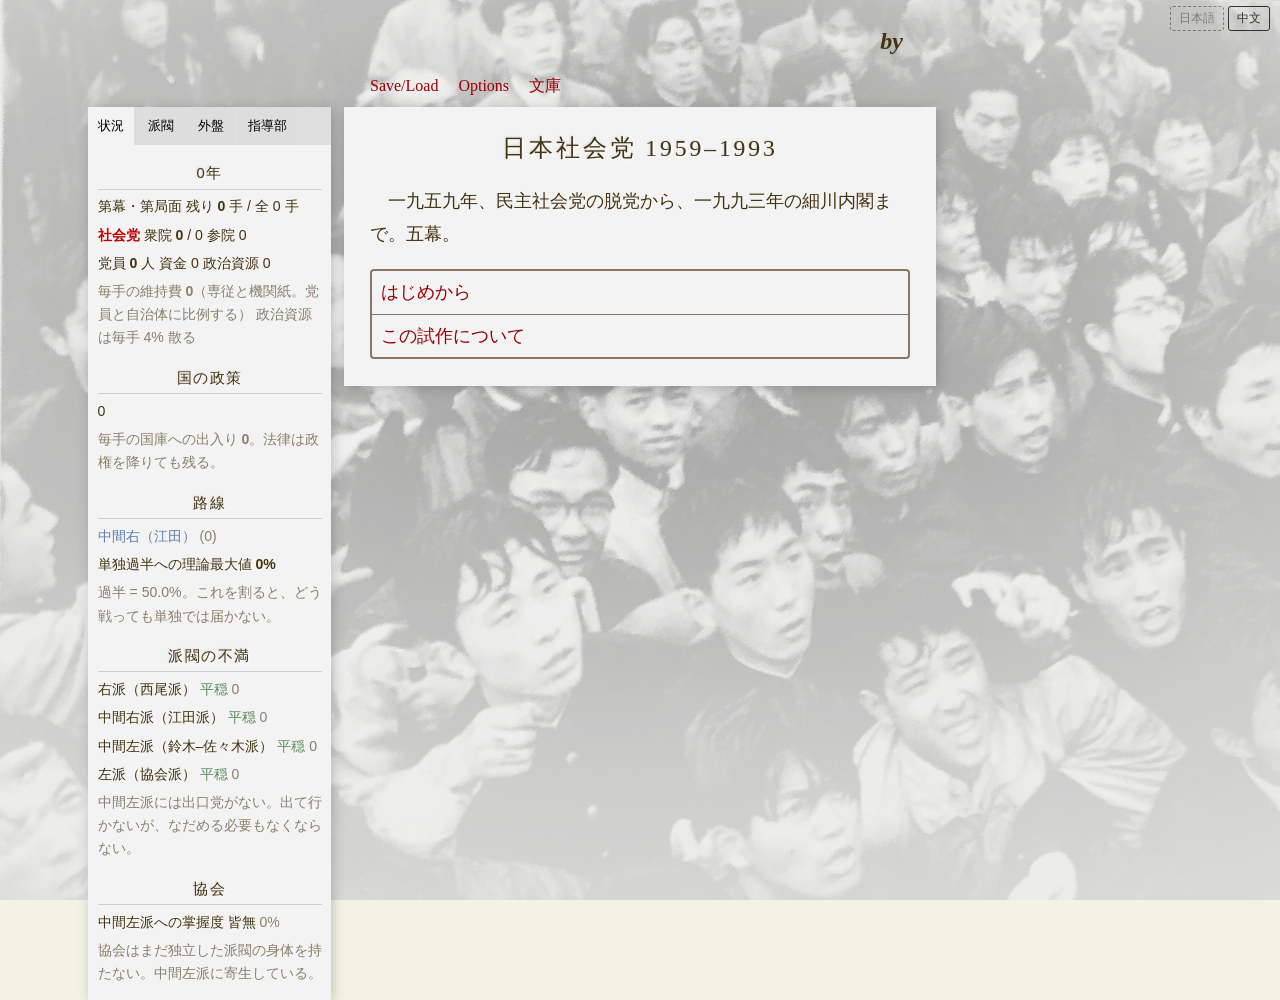
==== index.html @ 24043fbb "日本社会党 1959–1993 ── 公開版（無音楽） DendryNexus で組んだ本体の生成物。日本語と中文の二言語。 挿入曲は商業録音のため、公開版からは外してある（絵はすべて入っている）。 " ====
<!DOCTYPE html>
<html lang="ja">
  <head>
    <meta charset="utf-8">
    <meta name="viewport" content="width=device-width, initial-scale=1">
    <meta prefix="ifiction: http://babel.ifarchive.org/protocol/iFiction/"
        property="ifiction:ifid" content="">
    <title>日本社会党 1959-1993 - Kuozhong</title>
    <link rel="stylesheet" type="text/css" href="game.css">
    <script src="jquery-1.11.1.min.js"></script>
    <script src="jsp-core.js"></script>
    <script src="jsp-leaders.js"></script>
    <script src="jsp-cabinet.js"></script>
    <script src="core.js"></script>
    <script src="game.js"></script>
<!-- jsp:i18n -->
    <style>
      #jsp-langbar { position: fixed; top: 6px; right: 10px; z-index: 9999;
        font: 12px/1.6 system-ui, sans-serif; opacity: .75; }
      #jsp-langbar:hover { opacity: 1; }
      .jsp-lang { display: inline-block; padding: 2px 8px; margin-left: 4px;
        border: 1px solid currentColor; border-radius: 3px;
        text-decoration: none; color: inherit; }
      .jsp-lang-on { opacity: .5; border-style: dashed; }
    </style>
    <div id="jsp-langbar"><span class="jsp-lang jsp-lang-on">日本語</span><a class="jsp-lang" href="zh/index.html" data-lang="zh">中文</a></div>
    <script>
      // 選んだ言語を覚えておき、次に入口へ来たときはそちらへ送る。
      // 「いま zh にいるのに ja へ飛ばす」ことが無いよう、
      // 移動するのは記憶と今いる場所が食い違うときだけにする。
      (function () {
        var HERE = "ja";
        var KEY = 'jsp-lang';
        try {
          var saved = localStorage.getItem(KEY);
          var links = document.querySelectorAll('a.jsp-lang');
          for (var i = 0; i < links.length; i++) {
            links[i].addEventListener('click', function () {
              try { localStorage.setItem(KEY, this.getAttribute('data-lang')); } catch (e) {}
            });
          }
          if (saved && saved !== HERE && !sessionStorage.getItem(KEY + '-moved')) {
            for (var j = 0; j < links.length; j++) {
              if (links[j].getAttribute('data-lang') === saved) {
                sessionStorage.setItem(KEY + '-moved', '1');
                location.replace(links[j].getAttribute('href'));
                return;
              }
            }
          }
          if (!saved) { localStorage.setItem(KEY, HERE); }
        } catch (e) {}
      }());
    </script>
    <script>window.JSP_AUDIO = "audio/"; window.JSP_ART = "art/";</script>
    <script>window.JSP_LANG = "ja";</script>
  </head>
  <body>
    <div class="background" id="bg2">
    </div>

    <div class="background" id="bg1">
    </div>

    <div id="options" class="overlay" style="display: none;">
        <div class="overlay_top">
            <table>
                <tr>
                    <td>
                        <label for="audio_yes">Enable music</label>
                    </td>
                    <td>
                        <input type="radio" id="audio_yes" name="audio" value="1" onclick="window.JSP.audioOn(true);">
                    </td>
                </tr>
                <tr>
                    <td>
                        <label for="audio_no">Disable music</label>
                    </td>
                    <td>
                        <input type="radio" id="audio_no" name="audio" value="0" onclick="window.JSP.audioOn(false);">
                    </td>
                </tr>
                <tr>
                    <td>
                        <label for="audio_volume">Volume</label>
                    </td>
                    <td>
                        <input type="range" id="audio_volume" min="0" max="100" value="100" style="width:9em"
                               oninput="window.JSP.audioVol(this.value / 100);">
                    </td>
                </tr>
                <tr>
                    <td> <hr> </td>
                </tr>
                <tr>
                    <td>
                        <label for="backgrounds_yes">Enable backgrounds</label>
                    </td>
                    <td>
                        <input type="radio" id="backgrounds_yes" name="backgrounds" value="1" onclick="window.enableBg();">
                    </td>
                </tr>
                <tr>
                    <td>
                        <label for="backgrounds_no">Disable backgrounds</label>
                    </td>
                    <td>
                        <input type="radio" id="backgrounds_no" name="backgrounds" value="0" onclick="window.disableBg();">
                    </td>
                </tr>
                <tr>
                    <td> <hr> </td>
                </tr>
                <tr>
                    <td>
                        <label for="animate_yes">Enable animation</label>
                    </td>
                    <td>
                        <input type="radio" id="animate_yes" name="animate" value="1" onclick="window.enableAnimate();">
                    </td>
                </tr>
                <tr>
                    <td>
                        <label for="animate_no">Disable animation</label>
                    </td>
                    <td>
                        <input type="radio" id="animate_no" name="animate" value="0" onclick="window.disableAnimate();">
                    </td>
                </tr>
                <tr>
                    <td> <hr> </td>
                </tr>
                <tr>
                    <td>
                        <label for="animate_bg_yes">Enable background animation</label>
                    </td>
                    <td>
                        <input type="radio" id="animate_bg_yes" name="animate_bg" value="1" onclick="window.enableAnimateBg();">
                    </td>
                </tr>
                <tr>
                    <td>
                        <label for="animate_bg_no">Disable background animation</label>
                    </td>
                    <td>
                        <input type="radio" id="animate_bg_no" name="animate_bg" value="0" onclick="window.disableAnimateBg();">
                    </td>
                </tr>
                <tr>
                    <td>
                        <button onclick="window.hideOptions();">Close</button>
                    </td>
                </tr>
            </table>
        </div>
    </div>

    <div id="save" class="overlay" style="display: none;">
        <table id="saves_table" class="overlay_top">
            <tr>
                <td>Auto-0</td>
                <td>
                    <button class="b save_button" id="save_button_a0">Save</button>
                </td>
                <td>
                    <button class="b delete_button" id="delete_button_a0">Delete</button>
                </td>
                <td class="save_info" id="save_info_a0"></td>
                <td>
                    <button class="b export_button" id="export_button_a0">Export</button>
                </td>
            </tr>
            <tr>
                <td>Auto-1</td>
                <td>
                    <button class="b save_button" id="save_button_a1">Save</button>
                </td>
                <td>
                    <button class="b delete_button" id="delete_button_a1">Delete</button>
                </td>
                <td class="save_info" id="save_info_a1"></td>
                <td>
                    <button class="b export_button" id="export_button_a1">Export</button>
                </td>
            </tr>
            
            <tr>
                <td>0</td>
                <td>
                    <button class="b save_button" id="save_button_0">Save</button>
                </td>
                <td>
                    <button class="b delete_button" id="delete_button_0">Delete</button>
                </td>
                <td class="save_info" id="save_info_0"></td>
                <td>
                    <button class="b export_button" id="export_button_0">Export</button>
                </td>
            </tr>
            <tr>
                <td>1</td>
                <td>
                    <button class="b save_button" id="save_button_1">Save</button>
                </td>
                <td>
                    <button class="b delete_button" id="delete_button_1">Delete</button>
                </td>
                <td class="save_info" id="save_info_1"></td>
                <td>
                    <button class="b export_button" id="export_button_1">Export</button>
                </td>
            </tr>
            <tr>
                <td>2</td>
                <td>
                    <button class="b save_button" id="save_button_2">Save</button>
                </td>
                <td>
                    <button class="b delete_button" id="delete_button_2">Delete</button>
                </td>
                <td class="save_info" id="save_info_2"></td>
                <td>
                    <button class="b export_button" id="export_button_2">Export</button>
                </td>
            </tr>
            <tr>
                <td>3</td>
                <td>
                    <button class="b save_button" id="save_button_3">Save</button>
                </td>
                <td>
                    <button class="b delete_button" id="delete_button_3">Delete</button>
                </td>
                <td class="save_info" id="save_info_3"></td>
                <td>
                    <button class="b export_button" id="export_button_3">Export</button>
                </td>
            </tr>
            <tr>
                <td>4</td>
                <td>
                    <button class="b save_button" id="save_button_4">Save</button>
                </td>
                <td>
                    <button class="b delete_button" id="delete_button_4">Delete</button>
                </td>
                <td class="save_info" id="save_info_4"></td>
                <td>
                    <button class="b export_button" id="export_button_4">Export</button>
                </td>
            </tr>
            <tr>
                <td>5</td>
                <td>
                    <button class="b save_button" id="save_button_5">Save</button>
                </td>
                <td>
                    <button class="b delete_button" id="delete_button_5">Delete</button>
                </td>
                <td class="save_info" id="save_info_5"></td>
                <td>
                    <button class="b export_button" id="export_button_5">Export</button>
                </td>
            </tr>
            <tr>
                <td>6</td>
                <td>
                    <button class="b save_button" id="save_button_6">Save</button>
                </td>
                <td>
                    <button class="b delete_button" id="delete_button_6">Delete</button>
                </td>
                <td class="save_info" id="save_info_6"></td>
                <td>
                    <button class="b export_button" id="export_button_6">Export</button>
                </td>
            </tr>
            <tr>
                <td>7</td>
                <td>
                    <button class="b save_button" id="save_button_7">Save</button>
                </td>
                <td>
                    <button class="b delete_button" id="delete_button_7">Delete</button>
                </td>
                <td class="save_info" id="save_info_7"></td>
                <td>
                    <button class="b export_button" id="export_button_7">Export</button>
                </td>
            </tr>
            <tr>
                <td colspan="5">
                    <label for="import_save">Import save file:</label> <input type="file" id="import_save" onchange="window.JSP.importSave('import_save');"></input>
                </td>
            </tr>
            <tr>
                <td>
                    <button onclick="dendryUI.hideSaveSlots();">Close</button>
                </td>
            </tr>
        </table>
    </div>

    <!-- Sprite stuff - feel free to comment out/remove if not using -->
    <div id="contentSpriteContainer">
        <div class="sprite" id="topLeftSprite"></div>
        <div class="sprite" id="topRightSprite"></div>

        <div class="sprite" id="bottomLeftSprite"></div>
        <div class="sprite" id="bottomRightSprite"></div>
    </div>

    <div id='page'>
        <div id="mid_panel">
            <header>
                <h1></h1>
                <h2></h2>

                <div id="header-links">
                    <!--<a id="stats-link" onclick="window.showStats();" href="#">Status</a>-->
                    <a onclick="dendryUI.showSaveSlots();" href="#">Save/Load</a>
                    <a onclick="dendryUI.showOptions();" href="#">Options</a>
                    <a onclick="return window.JSP.openLibrary();" href="#">文庫</a>
                </div>
            </header>
<div id="tools_wrapper">
                <div id='stats_sidebar' class='tools left'>
                    <div class="tab_container">
                        <button class="tab_button active" id="main_tab" onclick="window.changeTab('status', 'main_tab');">状況</button>
                        <button class="tab_button" id="fac_tab" onclick="window.changeTab('status.factions', 'fac_tab');">派閥</button>
                        <button class="tab_button" id="board_tab" onclick="window.changeTab('status.board', 'board_tab');">外盤</button>
                        <button class="tab_button" id="lead_tab" onclick="window.changeTab('status.leaders', 'lead_tab');">指導部</button>
                    </div>
                    <div id="qualities">
                    </div>
                </div>
            </div>

            <div id='content'>

            </div>

            <footer>
      <!--
      <p>
        <a onclick="window.showSaveSlots();" href="#">Save/Load</a>
        <a onclick="window.quickSave();" href="#">Quick Save</a>
        <a onclick="window.quickLoad();" href="#">Quick Load</a>
      </p>

      &copy; 2021 Autumn Chen.
      Made with <a href="https://github.com/aucchen/dendry">Dendry</a>.
      -->
            </footer>
        </div>
    </div>
  </body>
</html>
---- game.css ----
body {
  font-family: "Minion Pro", Georgia, serif;
  /*font-size: 1.125em;*/
  background-color: #f3f3e3;
  padding: 0;
  line-height: 155%;
  overflow-y: scroll;
}
header, #content, footer {
  color: #431;
  max-width: 540px;
  margin: 0 auto;
  overflow: auto;
}
footer {
  margin-top: 1em;
  font-size: 0.8em;
  position: relative;
}
footer a {
  padding-right: 1em;
}
header {
  text-align: right
}
#header-links {
  text-align: left;
  float: left;
  display: inline-block;
  margin-bottom: 0.5em;
}
#header-links a {
  padding-right: 1em;
}

/* This is mostly copied from undum. */
#mid_panel {
  margin: 0 16rem;
}
#page {
  margin: 0 auto;
  position: relative;
}
#tools_wrapper {
  position: absolute;
  width: 100%;
  max-width: 69em;
  left: 0;
  right: 0;
  margin: 0 auto;
}
.tools {
  padding: 0.6em;
  width: 14rem;
  color: #431;
  background-color: #f3f3f3;
  box-shadow: 2px 2px 12px rgba(0, 0, 0, 0.2);
}
.tools.left {
  float: left;
  left: 0.4em;
}
.tools.right {
  float: right;
  right: 0.4em;
}
#qualities {
  text-indent: 0;
  line-height: 1.3em;
}
#qualities p {
  text-indent: 0;
}
#qualities h1 {
  font-size: 1.1em;
  font-weight: normal;
  text-align: center;
  text-transform: uppercase;
  letter-spacing: 0.1em;
  text-shadow: rgba(255, 255, 255, 0.75) 2px 2px 2px,
               rgba(0, 0, 0, 0.1) -1px -1px 2px;
}
#qualities h1 + p:first-line {
  font-weight: normal;
}
/* smaller screens: hide left margin */
@media screen and (max-width: 1200px) {
  .tools {
      margin-right: 0.4em;
      margin-left: 0.4em;
  }
  #mid_panel {
      margin-right: 0.4em;
  }
}
/* mobile: move the stat box to the top if the screen is too small,
 * and reduce font size slightly. */
@media screen and (max-width: 560px) {
  #page {
      position: static;
  }
  #content {
      position: static;
      font-size: 1.05em;
      line-height: 160%;
      padding: 1em 1em 1.5em 1em;
  }
  #qualities {
      font-size: 1em;
  }
  #tools_wrapper {
    position: static;
  }
  .tools {
      width: 90%;
      margin: 2em 0 1em 0;
      margin: 0.4em;
  }
  .tools.left {
      float: none;
      left: 0;
  }
  .tools.right {
      float: none;
      right: 0;
  }
  #mid_panel {
      margin: 0 auto;
  }

  /* cards are smaller on mobile */
  .card-img {
    height: 125px;
    width: 100px;
  }
  a.card {
    width: 100px;
    height: 125px;
    border: 8px solid #ccc;
    margin-bottom: 0.5em;
    position: relative;
  }
  div.blank-card {
    width: 100px;
    height: 125px;
    border: 8px solid #ccc;
    margin-bottom: 0.5em;
  }
  .card-in-hand, .pinned-card, .deck {
    max-width: 120px;
    margin-right: 1em;
    vertical-align: top;
  }
}

}



header h1, header h2 {
  display: inline-block;
  font-weight: normal;
  margin: 0;
  font-size: 1em;
}
header h1 {
  font-weight: bold;
}
header h2:before {
  content: "by";
  font-style: italic;
  padding: 0 0.3em 0 0;
}
#content {
  position: relative;
  background-color: #f3f3f3;
  font-size: 1.1em;
  padding: 1em 1.5em 1.5em 1.5em;
  box-shadow: 2px 2px 12px rgba(0, 0, 0, 0.2);
}
#content #read-marker {
  border: none;
  border-top: 1px solid #000;
  height: 1px;
  width: 20%;
  position: center;
}
#content h1:first-child {
  margin-top: 0.5em;
}
#content h1 {
  margin: 2em 0 1em 0;
  font-size: 1.35em;
  font-weight: normal;
  text-align: center;
  text-transform: uppercase;
  letter-spacing: 0.1em;
  text-shadow: rgba(255, 255, 255, 0.75) 2px 2px 2px,
               rgba(0, 0, 0, 0.1) -1px -1px 2px;
}
a {
  color: #900;
  text-decoration: none;
}
p {
  margin: 0;
  margin-bottom: 1em;
  text-indent: 1em;
}
#content h1 + p {
  text-indent: 0;
}
#content h1 + p:first-line {
  font-weight: bold;
}
#content h1 + p:first-letter {
  position: relative;
  padding-top: 0.16em;
  display: block;
  float: left;
  font-weight: normal;
  font-size: 3.2em;
  line-height: 0.75em;
}
p.game-over {
  border: 2px solid #bbb;
  padding: 0.5em;
  margin: 0.5em 0 0 0;
  border-radius: 4px;
  color: #999;
}
ul.choices {
  border: 2px solid #876;
  padding: 0;
  margin: 0.25em 0 0 0;
  list-style-type: none;
  border-radius: 4px;
}
ul.choices li {
  border-bottom: 1px solid #876;
  padding: 0.5em;
}
ul.choices li div.subtitle {
  margin-left: 2em;
  font-style: italic;
}
ul.choices li.unavailable {
  color: #999;
  background-color: rgba(0, 0, 0, 0.1) !important;
  cursor: default !important;
}
ul.choices li:hover {
  background-color: rgba(0, 0, 0, 0.05);
  cursor: pointer;
}
ul.choices li:last-child {
  border-bottom: none;
}
ul.choices a {
  text-decoration: none;
}
blockquote {
  margin: 1em 2em;
}
blockquote.attribution {
  margin-left: 4em;
}
blockquote + blockquote.attribution {
  margin-top: -1em;
}

/* tabs */
.tab_container {
    background-color: #dedede;
    margin-top: -0.6em;
    margin-left: -0.6em;
    margin-right: -0.6em;
}
.tab_button {
    font-family: "Minion Pro", Georgia, serif;
    background-color: #ddd;
    /*float: left;*/
    border: none;
    outline: none;
    padding: 10px;
}
.tab_button.active {
    background-color: #f3f3f3;
}
.tab_button:hover {
    background-color: #ececec;
}


.overlay {
    background: rgba(0,0,0,0.7);
    display: none;
    position: fixed;
    width: 100%;
    height: 100%;
    top: 0;
    right: 0;
    bottom: 0;
    left: 0;
    z-index: 2;
    overflow: scroll;
}
.overlay_top {
    position: relative;
    max-width: 540px;
    margin: 100px auto;
    background: rgba(50,50,50,0.7);
    border: 2px solid;
    color: white;
}
.save_info {
    min-width: 10em;
}
.background {
    position: fixed;
    width: 100%;
    height: 100%;
    top: 0;
    right: 0;
    bottom: 0;
    left: 0;
    background-color: #f3f3e3;
    background-repeat: no-repeat;
    background-attachment: fixed;
    background-size: cover;
    overflow: hidden;
}
/*
 * This is used for overlaying transparencies
 * only transition on fade-in
 * */
#bg2 {
    z-index: -100;
}
#bg1 {
    z-index: -99;
}
.b {
}
.save_button {
}
.delete_button {
}

/*
 * Card stuff for dendrynexus
 * 
 */

ul.decks, ul.hand, ul.pinned-cards {
  list-style: none;
  padding-left: 0;
}

.hand {

}

.pinned-cards {

}

.deck {

}

a.card {
  display: inline-block;
  width: 120px;
  height: 150px;
  box-shadow: 5px 5px 10px rgba(0, 0, 0, 0.2);
  border: 10px solid #ccc;
  margin-bottom: 0.5em;
  position: relative;
  /* 写真の寄せ（下の transform）を札の外へ出さない */
  overflow: hidden;
}
a.card:hover {
  box-shadow: 10px 10px 10px rgba(0, 0, 0, 0.2);
  left: -5px;
  top: -5px;
}
div.blank-card {
  display: inline-block;
  width: 120px;
  height: 150px;
  background-color: #ddd;
  border: 10px solid #ccc;
  margin-bottom: 0.5em;
}

.card-in-hand, .pinned-card, .deck {
  display: inline-block;
  position: relative;
  max-width: 150px;
  margin-right: 1em;
  vertical-align: top;
}

/* TODO: unavailable card */
.unavailable-card {
  color: #999;
  background-color: rgba(0, 0, 0, 0.1) !important;
  cursor: default !important;
}

.card-caption {
  text-align: center;
  display: block;
  font-size: 1em;
}

.card-tooltip {
  position: absolute;
  visibility: hidden;
  width: 150px;
  max-width: 200px;
  font-size: 0.9em;
  z-index: 2;
  padding: 0.2em;
  border: 1px solid;
  background-color: #eee;
  left: 105%;
}

.card-img {
  height: 150px;
  width: 120px;
  object-fit: cover;
  /* 札は 4:5。写真は 3:4 のことが多く、真ん中で切ると顔が切れる。
     少し上寄りに切る。生成した絵は最初から 4:5 なので影響を受けない。 */
  object-position: center 28%;
}

a.card:focus .card-tooltip, a.card:hover .card-tooltip {
  visibility: visible;
  position: absolute;
}

/* Unlike cards, face images can have different sizes. */
.face-figure {
  display: inline-block;
  border: 5px solid #ccc;
  float: right;
  max-width: 150px;
  max-height: 180px;
  margin: 1em;
}
.face-image {
  width: 140px;
  object-fit: cover;
}
/* ui/browser.js が付ける class は face-img であって face-image ではない。
   雛形の規則が当たっていないので、こちらで当てる。max-width が無いと
   大きい写真が face-figure をはみ出す。 */
.face-img {
  display: block;
  /* 雛形の末尾に img { max-width:100%; max-height:100% } がある。
     face-figure は float の縮み幅なので、親の幅が子の幅で決まり、
     子が親の 100% を見ると両方 0 に潰れる。ここで打ち消す。 */
  max-width: none;
  max-height: none;
  width: 140px;
  height: 170px;
  object-fit: cover;
  object-position: center 28%;
}

/*
 * sprite stuff- feel free to comment out/remove if not using
 */
img {
    max-width: 100%;
    max-height: 100%;
}
#contentSpriteContainer {
  position: fixed;
  width: 100%;
  height: 100%;
  max-width: 62em;
  left: 0;
  right: 0;
  margin: 0 auto;
  z-index: -97;
}
.sprite {
    position: absolute;
    width: 180px;
}
#topLeftSprite {
    float: left;
    top: -1em;
    left: 0.4em;
}
#topRightSprite {
    float: right;
    top: -1em;
    right: 0.4em;
}
#bottomLeftSprite {
    float: left;
    left: 0.4em;
    top: 50%;
}
#bottomRightSprite {
    float: right;
    right: 0.4em;
    top: 50%;
}



/* ══════════════════════════════════════════════════════════
   日本語向けの上書き。テンプレートの欧文組版を無効化する。
   このファイルは + 付きなのでビルドで上書きされない。
   ══════════════════════════════════════════════════════════ */
body, #content, #qualities, #qualities_right {
  font-family: "Hiragino Mincho ProN", "Yu Mincho", "YuMincho",
               "Noto Serif JP", "MS PMincho", serif;
}
/* 欧文のドロップキャップと先頭行ボールドは日本語では意味を成さない */
#content h1 + p:first-letter {
  float: none;
  display: inline;
  font-size: inherit;
  line-height: inherit;
  padding-top: 0;
  position: static;
}
#content h1 + p:first-line { font-weight: normal; }
#content p { text-indent: 1em; line-height: 1.9; }
#content h1 + p { text-indent: 1em; }
#content h1 { letter-spacing: .12em; }

/* 状態欄は等幅寄りで、詰めて読ませる */
#qualities, #qualities_right {
  font-family: "Hiragino Kaku Gothic ProN", "Yu Gothic", "Noto Sans JP",
               "Meiryo", sans-serif;
  font-size: .88em;
  line-height: 1.65;
}
#qualities p, #qualities_right p { text-indent: 0; margin: .35em 0; }
#qualities h1, #qualities_right h1 {
  font-size: 1.05em; letter-spacing: .1em; margin: 1.1em 0 .4em;
  border-bottom: 1px solid rgba(0,0,0,.15); padding-bottom: .2em;
}
.tab_button { font-family: inherit; }

/* ── 主画面の前面（原ゲームの main.scene.dry の作りを移植した） ── */
.frontpage { margin: 0 0 1.1em 0; }
.frontpage p { margin: 0 0 .45em 0; line-height: 1.55; }
.frontpage p:empty { display: none; }
.frontpage .world { font-size: .96em; opacity: .85; border-left: 2px solid rgba(0,0,0,.18); padding-left: .7em; }
.frontpage .party { font-size: .94em; }
.frontpage .line  { font-size: .92em; opacity: .9; }


/* ══════════════════════════════════════════════════════════
   写真の見え方を揃える。
   絵は三種類ある ── 人物・場所・出来事の写真と、
   tools/gen-card-art.mjs が作る幾何の面である。
   後者は山札の色で意味を持たせてあるので、色を落としてはいけない。
   だから写真だけを src の道で選ぶ。
   ══════════════════════════════════════════════════════════ */

/* ══════════════════════════════════════════════════════════
   背景（#bg1 / #bg2）

   背景は雰囲気であって絵ではない。本文の面（#content）は不透明なので
   出るのは左右の余白だけだが、そこで色が主張すると読む邪魔になる。
   白黒に寄せて、上から地の色の紗を掛ける。

   危機のあいだは jsp-core.js の scenery() が body に .jsp-crisis を付ける。
   絵そのものを差し替えたうえで、締め方も変える ── 暗く、赤に寄せる。
   一手の刻みが四半期から一か月に落ちたことが、字を読む前に分かるように。
   ══════════════════════════════════════════════════════════ */
.background {
  filter: grayscale(.92) contrast(.86) brightness(1.05);
  transition: filter .6s ease;
}
#bg1::after,
#bg2::after {
  content: '';
  position: absolute;
  inset: 0;
  background: radial-gradient(125% 95% at 50% 32%,
              rgba(243, 243, 227, .58) 0%,
              rgba(243, 243, 227, .84) 58%,
              rgba(243, 243, 227, .96) 100%);
  transition: background .6s ease;
}

body.jsp-crisis .background {
  filter: grayscale(1) contrast(1.3) brightness(.72);
}
body.jsp-crisis #bg1::after,
body.jsp-crisis #bg2::after {
  background: radial-gradient(125% 95% at 50% 32%,
              rgba(120, 26, 22, .26) 0%,
              rgba(58, 16, 14, .62) 55%,
              rgba(26, 9, 8, .88) 100%);
}
/* 本文の縁にも危機を出す。余白の暗さだけだと、画面の狭い機械で分からない。 */
body.jsp-crisis #content {
  box-shadow: 0 0 0 1px rgba(178, 58, 52, .55),
              2px 2px 18px rgba(70, 16, 13, .45);
}

/* 党章は意匠と文字の二段組み。札には意匠だけを出す。
   透過の png なので、地を敷かないと札に穴が開いて見える。 */
img[src$="art/motif/toki.png"] {
  transform-origin: 50% 30%;
  transform: scale(1.85);
  background: #ded9c6;
}

/* 写真は白黒に揃える。集めた写真は撮られた年が三十年ぶんに散っていて、
   色のあるものと無いものが混ざる。並べたときに一番目立つ差がそこなので、
   まずこれを消す。幾何の面には掛からない。 */
img[src*="art/leaders/"],
img[src*="art/places/"],
img[src*="art/events/"],
img[src*="art/motif/"] {
  filter: grayscale(1) contrast(1.06);
}

/* 顔の枠も、はみ出しを切る */
.face-figure { overflow: hidden; }

/* ── 台紙ごと写っているものを寄せて、枠を画面の外へ出す ──
   結党二十周年記念の写真集から来た五枚は、楕円の窓に嵌めた体裁で、
   四隅に台紙の白が残る。札は四隅まで見えるので、そこだけが浮く。
   三宅・岡田は刷り物の白縁が写り込んでいる。
   倍率は一枚ずつ目で決めた。元が幅 400px、出るのは 120px なので、
   一・五倍まで寄せても粗くはならない。 */
img[src$="art/leaders/suzuki.png"],
img[src$="art/leaders/sasaki.png"],
img[src$="art/leaders/narita.png"],
img[src$="art/leaders/kono.png"]    { transform: scale(1.30); }
img[src$="art/leaders/asanuma.jpg"] { transform: scale(1.24); }
img[src$="art/leaders/wada.png"]    { transform: scale(1.52); }
img[src$="art/leaders/miyake.jpg"]  { transform: scale(1.28); }
img[src$="art/leaders/okada.jpg"]   { transform: scale(1.26); }

/* 向坂逸郎だけは書斎の座像で、他が全部胸から上なのに一枚だけ引きの絵になる。
   顔の位置を指しておいて、そこへ寄せる。元を幅 1200px で取り直してあるので、
   三倍近く寄せても粗くならない（tools/art/leaders.json の width）。 */
/* ── 網点で刷ったものを、少しだけぼかす ──
   飛鳥田・曽禰・上田の三枚と、中日新聞の切り抜きは、写真ではなく
   印刷物を写したもので、網点がそのまま残っている。他は連続階調なので、
   並べるとここだけ質感が違う。札は 120px で出るから元の三分の一に
   縮むが、そのときに網点が干渉縞になる。縮める前に半画素ぼかして潰す。
   山花秀雄は網点ではなく粗い新聞紙の走査で、白く飛んでいる。
   こちらは締めるほうを強くする。 */
img[src$="art/leaders/asukata.png"],
img[src$="art/leaders/sone.jpg"],
img[src$="art/leaders/ueda.png"] {
  filter: grayscale(1) contrast(1.06) blur(.45px);
}
img[src$="art/motif/kyodo67.jpg"] {
  filter: grayscale(1) contrast(1.02) blur(.5px);
}
img[src$="art/leaders/yamahana_h.jpg"] {
  filter: grayscale(1) contrast(1.2) blur(.35px);
  transform: scale(1.12);
}

/* 上原康助だけは二〇一二年の屋外の写真で、アロハに首飾りという
   出で立ちである。他が全部一九五〇〜六〇年代の正装なので、そこだけ浮く。
   自由に使える別の写真は無いので、顔まで寄せて服を枠の外へ出す。 */
img[src$="art/leaders/uehara.jpg"] {
  transform-origin: 50% 26%;
  transform: scale(1.7);
}

/* ── 通用札の面。寄せどころのあるものだけ指す ── */

/* 帝国議会議事堂の議場は刷り物で、白縁と英字の説明が焼き込んである。
   縁と説明を枠の外へ出す。 */
img[src$="art/motif/honkaigi.jpg"] {
  transform-origin: 50% 42%;
  transform: scale(1.35);
}

/* 一九五二年の空撮は引きが強い。議事堂は右上寄りにあるので、そこへ寄せる。 */
img[src$="art/motif/gijido52.jpg"] {
  transform-origin: 66% 34%;
  transform: scale(2);
}

/* 憲法の原本は署名の頁。中央切りだと大臣の名前の列だけになるので、
   御名と御璽の側を残す。 */
img[src$="art/motif/kenpou.jpg"] { object-position: 76% center; }

/* 団地は右側に棟が並ぶ。中央切りだと工事中の空き地になる。 */
img[src$="art/motif/danchi.jpg"] { object-position: 68% center; }

img[src$="art/leaders/sakisaka.jpg"] {
  /* object-position は cover のはみ出しぶんしか動かせない。この写真は
     縦のはみ出しが 25px しかないので、縦の寄せは効かない。
     寄せの中心は transform-origin で指す。 */
  transform-origin: 67% 26%;
  transform: scale(2.2);
}


/* ── 携帯での脇柱 ── jsp-mobile-sidebar
 * 雛形の携帯向けの規則は脇柱を本文の上に積むので、
 * 番号を数えるだけで一画面半スクロールしてから
 * 選択肢に到ることになる。高さを切って中を巻かせる。
 */
@media screen and (max-width: 560px) {
  #stats_sidebar {
    max-height: 38vh;
    overflow-y: auto;
    -webkit-overflow-scrolling: touch;
  }
  /* 指で押すので、選択肢の当たりを広く取る */
  #content li a { display: inline-block; padding: 0.25em 0; }
}
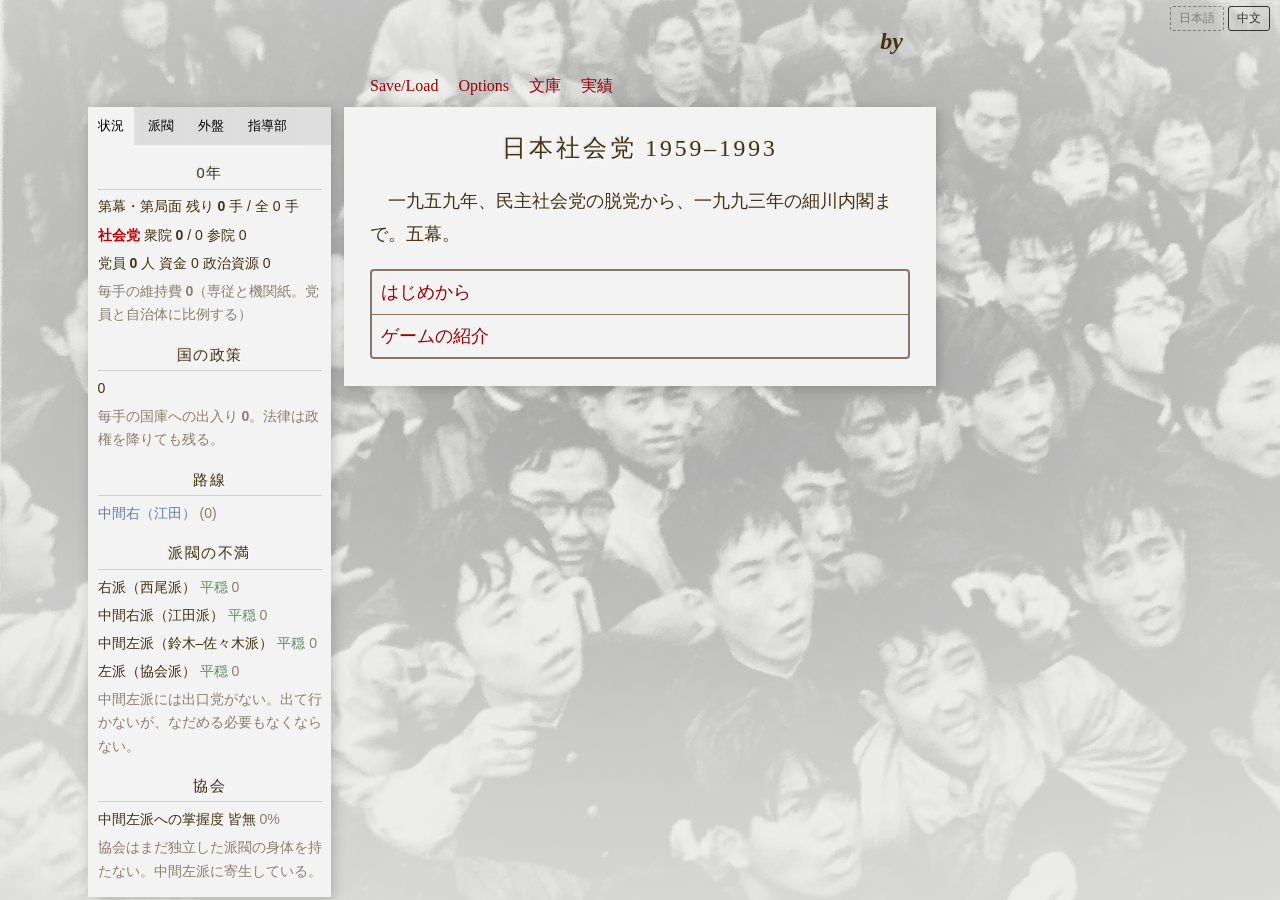
==== commit b4180bee: "実績を二十八件にして、絵と説明を付ける これまで award() で七件ほど渡していたが、一覧が無く、名も説明も 画面のどこにも出なかった。原ゲーム（originn0/dynamic_social_d" ====
--- a/index.html
+++ b/index.html
@@ -322,6 +322,7 @@
                     <a onclick="dendryUI.showSaveSlots();" href="#">Save/Load</a>
                     <a onclick="dendryUI.showOptions();" href="#">Options</a>
                     <a onclick="return window.JSP.openLibrary();" href="#">文庫</a>
+                    <a onclick="return window.JSP.openAchievements();" href="#">実績</a>
                 </div>
             </header>
 <div id="tools_wrapper">
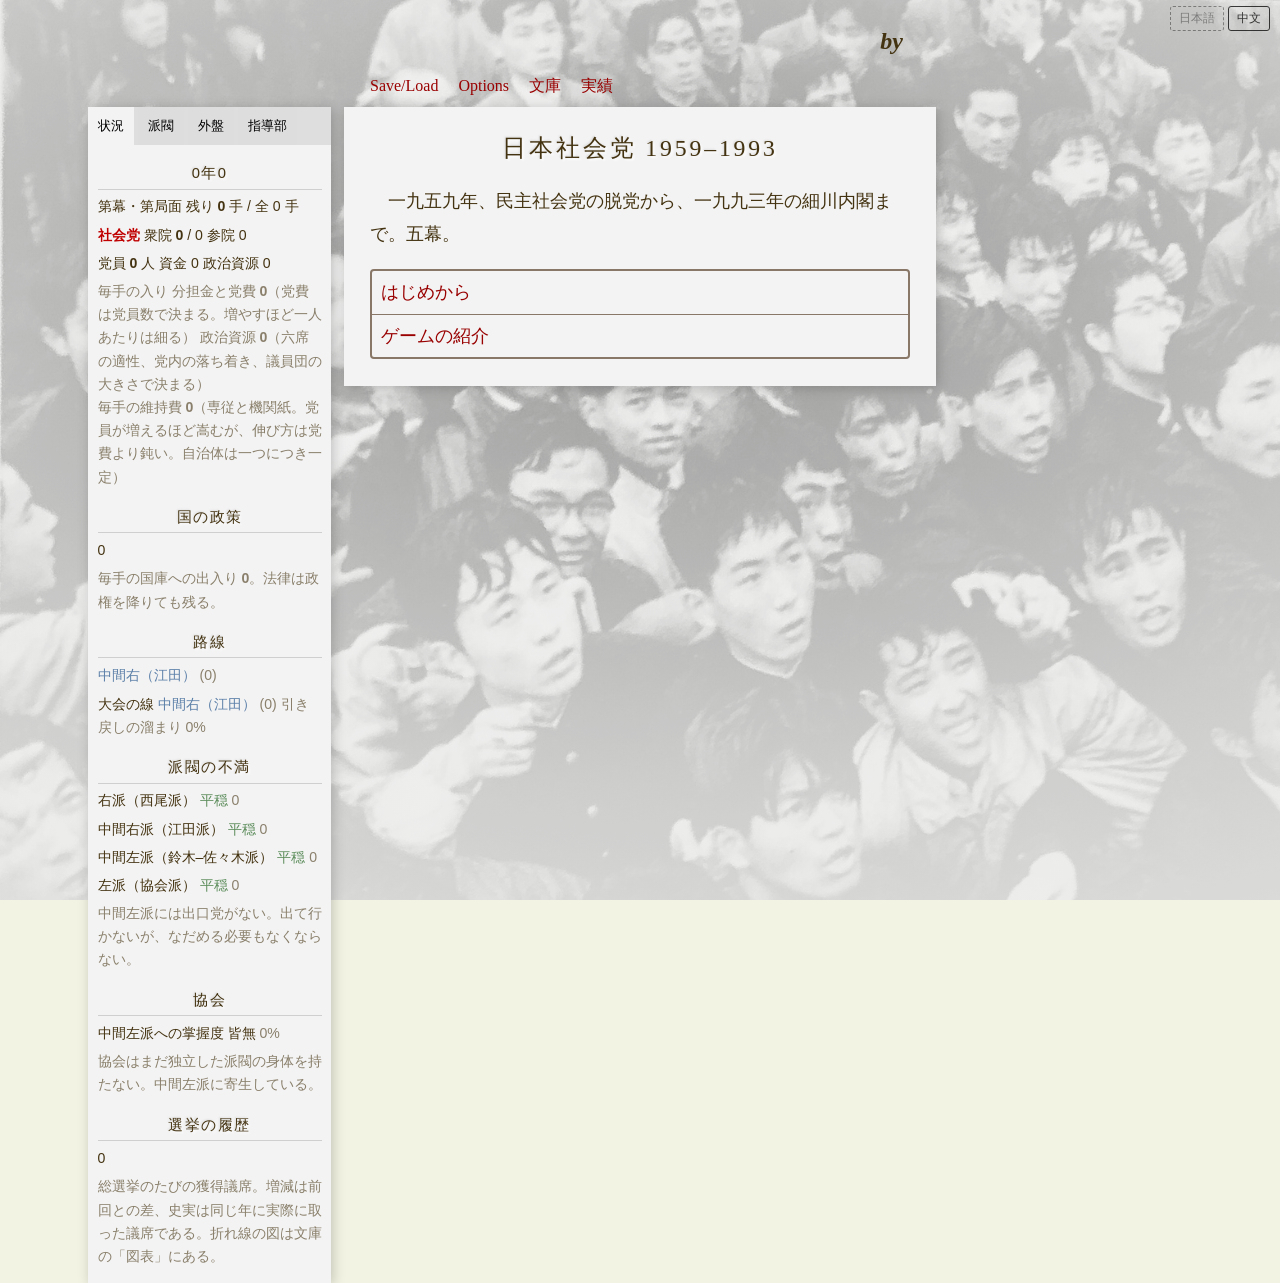
==== commit b128f1ba: "危機に脇柱を一枚立てる ── 赤い一行から、専用の面へ 原ゲーム（dynamic_social_democracy）の emergency_tab と同じ置き方にした。 パーペン＝シュライヒャー内閣の" ====
--- a/index.html
+++ b/index.html
@@ -328,6 +328,7 @@
 <div id="tools_wrapper">
                 <div id='stats_sidebar' class='tools left'>
                     <div class="tab_container">
+                        <button class="tab_button" id="crisis_tab" style="display:none" onclick="window.changeTab('status.crisis', 'crisis_tab');">危機</button>
                         <button class="tab_button active" id="main_tab" onclick="window.changeTab('status', 'main_tab');">状況</button>
                         <button class="tab_button" id="fac_tab" onclick="window.changeTab('status.factions', 'fac_tab');">派閥</button>
                         <button class="tab_button" id="board_tab" onclick="window.changeTab('status.board', 'board_tab');">外盤</button>
--- a/game.css
+++ b/game.css
@@ -402,11 +402,24 @@
   vertical-align: top;
 }
 
-/* TODO: unavailable card */
+/* 選べない札。冷却中・回数切れ・資源不足。押しても開かない（game.js が止める） */
 .unavailable-card {
   color: #999;
   background-color: rgba(0, 0, 0, 0.1) !important;
-  cursor: default !important;
+  cursor: not-allowed !important;
+}
+.unavailable-card a.card {
+  cursor: not-allowed;
+  opacity: 0.42;
+  filter: grayscale(0.85);
+}
+.unavailable-card a.card:hover {
+  left: 0;
+  top: 0;
+  box-shadow: 5px 5px 10px rgba(0, 0, 0, 0.2);
+}
+.unavailable-card .card-caption {
+  opacity: 0.55;
 }
 
 .card-caption {
@@ -611,6 +624,130 @@
               2px 2px 18px rgba(70, 16, 13, .45);
 }
 
+/* ══════════════════════════════════════════════════════════
+   危機の見え方 ── 帯と、脇柱の一枚
+
+   赤い字を一行足すだけでは、危機が「注記」に見える。原ゲームは
+   危機のあいだ脇柱の頭に専用の面を一枚立てて、そこへ寄せていた。
+   ここも同じ形にする ── 本文には短い帯だけを置き、
+   何が起きていて何をすれば抜けるかは脇柱の面が持つ。
+
+   色は既にある危機の赤（#B23A34 / #781A16）から動かさない。
+   ══════════════════════════════════════════════════════════ */
+
+/* ── 本文の帯 ───────────────────────────────────────────── */
+.jsp-crisis-banner {
+  display: flex;
+  align-items: baseline;
+  gap: .7em;
+  flex-wrap: wrap;
+  margin: 0 0 .8em 0;
+  padding: .42em .7em .45em;
+  background: linear-gradient(90deg,
+              rgba(178, 58, 52, .13) 0%,
+              rgba(178, 58, 52, .05) 62%,
+              rgba(178, 58, 52, 0) 100%);
+  border-left: 3px solid #B23A34;
+  font-size: .93em;
+  line-height: 1.5;
+}
+.jsp-cb-mark {
+  flex: none;
+  font-weight: 700;
+  letter-spacing: .22em;
+  color: #781A16;
+  border: 1px solid rgba(120, 26, 22, .5);
+  padding: .05em .5em .1em .62em;
+}
+.jsp-cb-why { color: #781A16; }
+.jsp-cb-turns {
+  margin-left: auto;
+  font-size: .88em;
+  color: #8d4a45;
+  white-space: nowrap;
+  font-variant-numeric: tabular-nums;
+}
+
+/* 危機のあいだは帯の縁を紙より前に出す（本文が暗い縁を持つため） */
+body.jsp-crisis .jsp-crisis-banner {
+  background: linear-gradient(90deg,
+              rgba(178, 58, 52, .2) 0%,
+              rgba(178, 58, 52, .07) 62%,
+              rgba(178, 58, 52, 0) 100%);
+}
+
+/* ── 脇柱の面 ───────────────────────────────────────────── */
+#crisis_tab {
+  width: 100%;
+  color: #781A16;
+  background-color: #e6d2cf;
+  letter-spacing: .18em;
+}
+#crisis_tab:hover { background-color: #eedcd9; }
+#crisis_tab.active { background-color: #f3f3f3; }
+
+.jsp-cr-head {
+  display: flex;
+  align-items: baseline;
+  gap: .6em;
+  margin: .2em 0 .6em;
+  padding-bottom: .3em;
+  border-bottom: 2px solid #B23A34;
+}
+.jsp-cr-mark {
+  font-weight: 700;
+  letter-spacing: .3em;
+  color: #781A16;
+  font-size: 1.15em;
+}
+.jsp-cr-turns {
+  margin-left: auto;
+  font-size: .85em;
+  color: #8d4a45;
+  font-variant-numeric: tabular-nums;
+  white-space: nowrap;
+}
+/* 理由は一つとは限らない。三つ重なったとき、点で繋いだ一行では読めないので
+   一件ずつ立て、その下に抜ける道を一段下げて置く。 */
+.jsp-cr-list { margin: .5em 0 .2em; }
+.jsp-cr-item {
+  display: block;
+  margin-top: .7em;
+  font-size: 1.06em;
+  line-height: 1.45;
+  color: #781A16;
+}
+.jsp-cr-item:first-child { margin-top: 0; }
+.jsp-cr-way {
+  display: block;
+  margin: .2em 0 .1em;
+  padding: .3em .55em .35em;
+  background: rgba(178, 58, 52, .07);
+  border-left: 2px solid rgba(178, 58, 52, .4);
+  font-size: .92em;
+  line-height: 1.5;
+  opacity: .9;
+}
+.jsp-cr-rule {
+  height: 1px;
+  margin: 1em 0 .8em;
+  background: rgba(0, 0, 0, .15);
+}
+#qualities p.jsp-cr-note {
+  margin: .55em 0;
+  font-size: .92em;
+  line-height: 1.6;
+  opacity: .82;
+}
+#qualities p.jsp-cr-note.jsp-cr-dim { opacity: .58; }
+#qualities p.jsp-cr-quiet {
+  margin: .8em 0;
+  opacity: .55;
+  line-height: 1.7;
+}
+/* 条件節を一行ずつ並べると、間の空行が空の段落として残る */
+#qualities p:empty { display: none; }
+
 /* 党章は意匠と文字の二段組み。札には意匠だけを出す。
    透過の png なので、地を敷かないと札に穴が開いて見える。 */
 img[src$="art/motif/toki.png"] {
